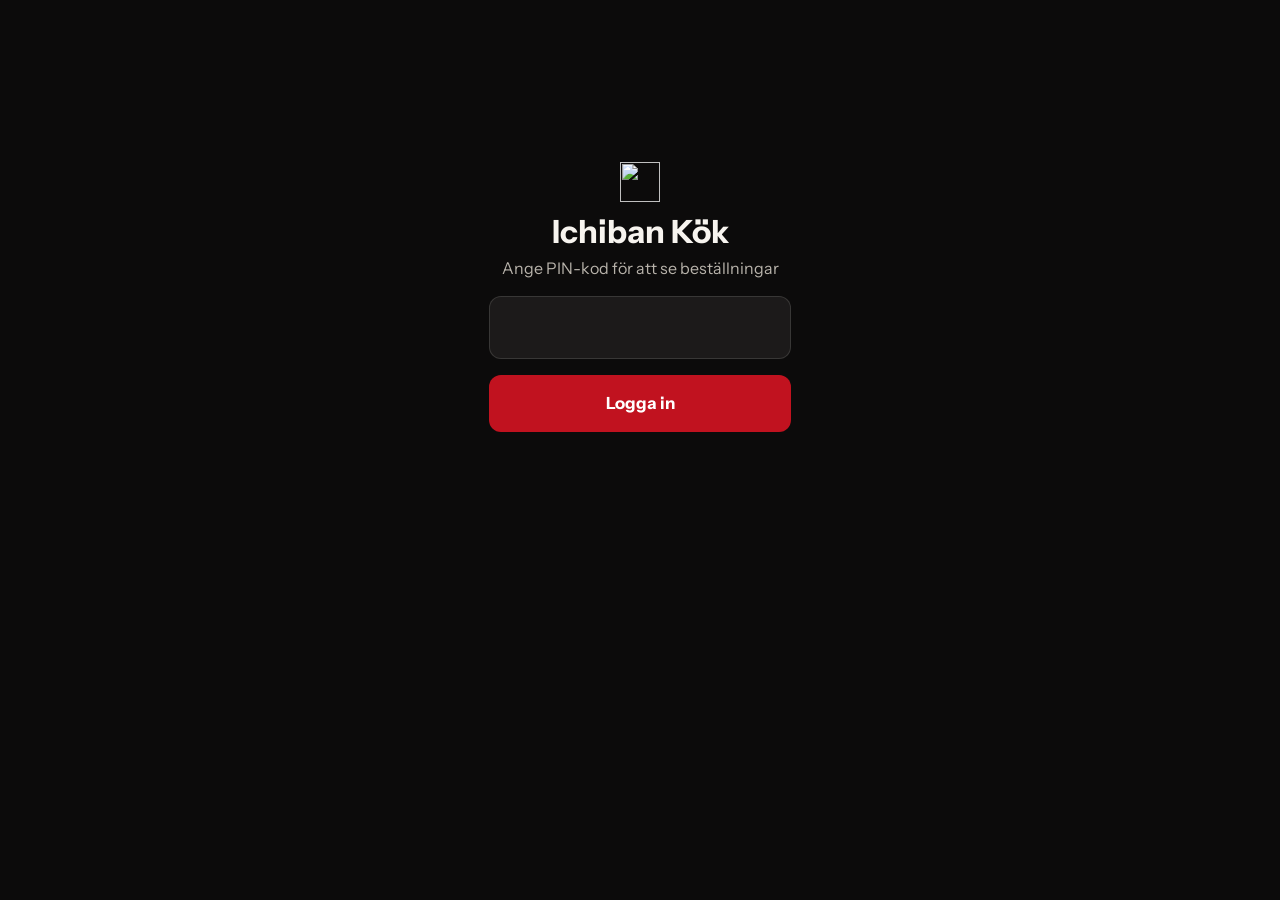
==== admin/index.html @ cff59162 "Match the printed menu: black/crimson palette, chalk display type, 2026 menu updates Design: palette" ====
<!doctype html>
<html lang="sv">
<head>
<meta charset="utf-8">
<meta name="viewport" content="width=device-width, initial-scale=1, viewport-fit=cover">
<title>Ichiban Kök — beställningar</title>
<meta name="robots" content="noindex">
<link rel="manifest" href="/admin/manifest.webmanifest">
<meta name="theme-color" content="#0c0b0b">
<link href="https://fonts.googleapis.com/css2?family=Instrument+Sans:wght@400;500;600;700&display=swap" rel="stylesheet">
<link rel="icon" type="image/png" href="/assets/img/site/favicon.png">
<link rel="apple-touch-icon" href="/assets/img/site/apple-touch-icon.png">
<style>
  :root {
    --bg:#0c0b0b; --raise:#151414; --card:#1c1a1a; --ink:#f7f4ef; --dim:#b8b3ab; --faint:#857f76;
    --aka:#c1121f; --gold:#e2b13c; --ok:#5da96c; --line:rgba(247,244,239,.13);
  }
  * { margin:0; padding:0; box-sizing:border-box; }
  body { background:var(--bg); color:var(--ink); font-family:"Instrument Sans",system-ui,sans-serif; font-size:16px; line-height:1.5; padding-bottom:4rem; }
  header { position:sticky; top:0; z-index:10; display:flex; align-items:center; gap:0.8rem; padding:0.9rem 1.1rem; background:var(--raise); border-bottom:1px solid var(--line); }
  header .seal { width:36px;height:36px;border-radius:6px;background:var(--aka);color:#fff;display:grid;place-items:center;font-weight:700;transform:rotate(-4deg); }
  header h1 { font-size:1.05rem; margin-right:auto; }
  header .dot { width:10px;height:10px;border-radius:99px;background:#777; }
  header .dot.on { background:var(--ok); box-shadow:0 0 8px var(--ok); }
  .tabs { display:flex; gap:0.4rem; padding:0.8rem 1.1rem 0; }
  .tabs button { flex:1; padding:0.65rem; border-radius:10px; border:1px solid var(--line); background:var(--card); color:var(--dim); font:inherit; font-weight:600; }
  .tabs button.active { background:var(--ink); color:var(--bg); border-color:var(--ink); }
  .tabs button .badge { background:var(--aka); color:#fff; border-radius:99px; padding:0 0.5em; margin-left:0.35em; font-size:0.85em; }
  main { padding:1.1rem; display:grid; gap:0.9rem; max-width:760px; margin:0 auto; }
  .card { background:var(--card); border:1px solid var(--line); border-radius:14px; padding:1.1rem; }
  .card.new { border-color:var(--aka); box-shadow:0 0 0 1px var(--aka), 0 8px 30px -12px rgba(207,63,43,.5); animation:pulse 1.2s ease-in-out infinite alternate; }
  @keyframes pulse { from { box-shadow:0 0 0 1px var(--aka); } to { box-shadow:0 0 0 4px var(--aka); } }
  .row { display:flex; justify-content:space-between; align-items:baseline; gap:0.8rem; flex-wrap:wrap; }
  .num { font-size:1.5rem; font-weight:700; }
  .pickup { font-size:1.15rem; font-weight:700; color:var(--gold); }
  .meta { color:var(--dim); font-size:0.92rem; margin-top:0.15rem; }
  .meta a { color:var(--ink); }
  .lines { margin:0.8rem 0; border-top:1px dashed var(--line); padding-top:0.8rem; display:grid; gap:0.3rem; }
  .lines div { display:flex; justify-content:space-between; gap:1rem; }
  .lines .q { color:var(--aka); font-weight:700; min-width:2.6em; }
  .note { background:rgba(201,162,75,.12); border:1px solid rgba(201,162,75,.4); border-radius:9px; padding:0.5rem 0.8rem; margin-top:0.5rem; font-size:0.95rem; }
  .total { font-weight:700; border-top:1px solid var(--line); padding-top:0.6rem; margin-top:0.4rem; display:flex; justify-content:space-between; }
  .paid { color:var(--ok); font-weight:700; font-size:0.9rem; }
  .unpaid { color:var(--gold); font-weight:600; font-size:0.9rem; }
  .actions { display:flex; gap:0.6rem; margin-top:0.9rem; flex-wrap:wrap; }
  .actions button { flex:1; min-width:120px; padding:0.85rem; border-radius:11px; border:none; font:inherit; font-weight:700; font-size:1.02rem; }
  .b-accept { background:var(--aka); color:#fff; }
  .b-ready { background:var(--gold); color:#241d0c; }
  .b-done { background:var(--ok); color:#fff; }
  .b-cancel { background:none; border:1px solid var(--line) !important; color:var(--dim); flex:0 1 auto; }
  .st { font-size:0.78rem; text-transform:uppercase; letter-spacing:0.12em; font-weight:700; padding:0.25rem 0.7rem; border-radius:99px; border:1px solid var(--line); color:var(--dim); }
  .st.new { color:#fff; background:var(--aka); border-color:var(--aka); }
  .st.accepted { color:var(--gold); border-color:var(--gold); }
  .st.ready { color:var(--ok); border-color:var(--ok); }
  .empty { text-align:center; color:var(--faint); padding:3rem 1rem; }
  /* login */
  #login { max-width:340px; margin:18vh auto; text-align:center; padding:0 1.2rem; }
  #login .seal { width:64px;height:64px;border-radius:10px;background:var(--aka);color:#fff;display:grid;place-items:center;font-weight:700;font-size:1.6rem;transform:rotate(-4deg);margin:0 auto 1.2rem; }
  #login input { width:100%; padding:1rem; font-size:1.6rem; text-align:center; letter-spacing:0.5em; background:var(--card); color:var(--ink); border:1px solid var(--line); border-radius:12px; margin:1rem 0; }
  #login button { width:100%; padding:1rem; border-radius:12px; border:none; background:var(--aka); color:#fff; font:inherit; font-weight:700; font-size:1.05rem; }
  #login .err { color:var(--aka); min-height:1.4em; margin-top:0.6rem; }
  /* sound gate */
  #soundgate { position:fixed; inset:0; background:rgba(23,19,16,.92); z-index:50; display:none; place-items:center; text-align:center; padding:1.5rem; }
  #soundgate.show { display:grid; }
  #soundgate button { padding:1.1rem 2.2rem; font-size:1.15rem; border-radius:14px; border:none; background:var(--aka); color:#fff; font-weight:700; }
  #soundgate p { color:var(--dim); margin-top:1rem; max-width:34ch; }
</style>
</head>
<body>

<div id="login" hidden>
  <img class="logo-badge" src="/assets/img/site/logo-192.png" alt="" style="width:40px;height:40px">
  <h1>Ichiban Kök</h1>
  <p style="color:var(--dim)">Ange PIN-kod för att se beställningar</p>
  <input id="pin" type="password" inputmode="numeric" autocomplete="current-password" maxlength="12" aria-label="PIN-kod">
  <button id="login-btn">Logga in</button>
  <p class="err" id="login-err"></p>
</div>

<div id="app" hidden>
  <header>
    <img class="logo-badge" src="/assets/img/site/logo.png" alt="" style="width:96px;height:96px;margin:0 auto 1.2rem;display:block">
    <h1>Ichiban Kök</h1>
    <span id="clock" style="color:var(--dim);font-variant-numeric:tabular-nums"></span>
    <div class="dot" id="conn" title="Anslutning"></div>
  </header>
  <div class="tabs">
    <button id="tab-orders" class="active">Beställningar<span class="badge" id="badge-orders" hidden></span></button>
    <button id="tab-bookings">Bokningar<span class="badge" id="badge-bookings" hidden></span></button>
  </div>
  <main id="list"></main>
</div>

<div id="soundgate">
  <div>
    <button id="soundgate-btn">🔔 Aktivera larmljud</button>
    <p>Tryck en gång så att surfplattan/telefonen får spela larm när nya beställningar kommer in. Lägg gärna till sidan på hemskärmen.</p>
  </div>
</div>

<script src="/admin/app.js"></script>
</body>
</html>
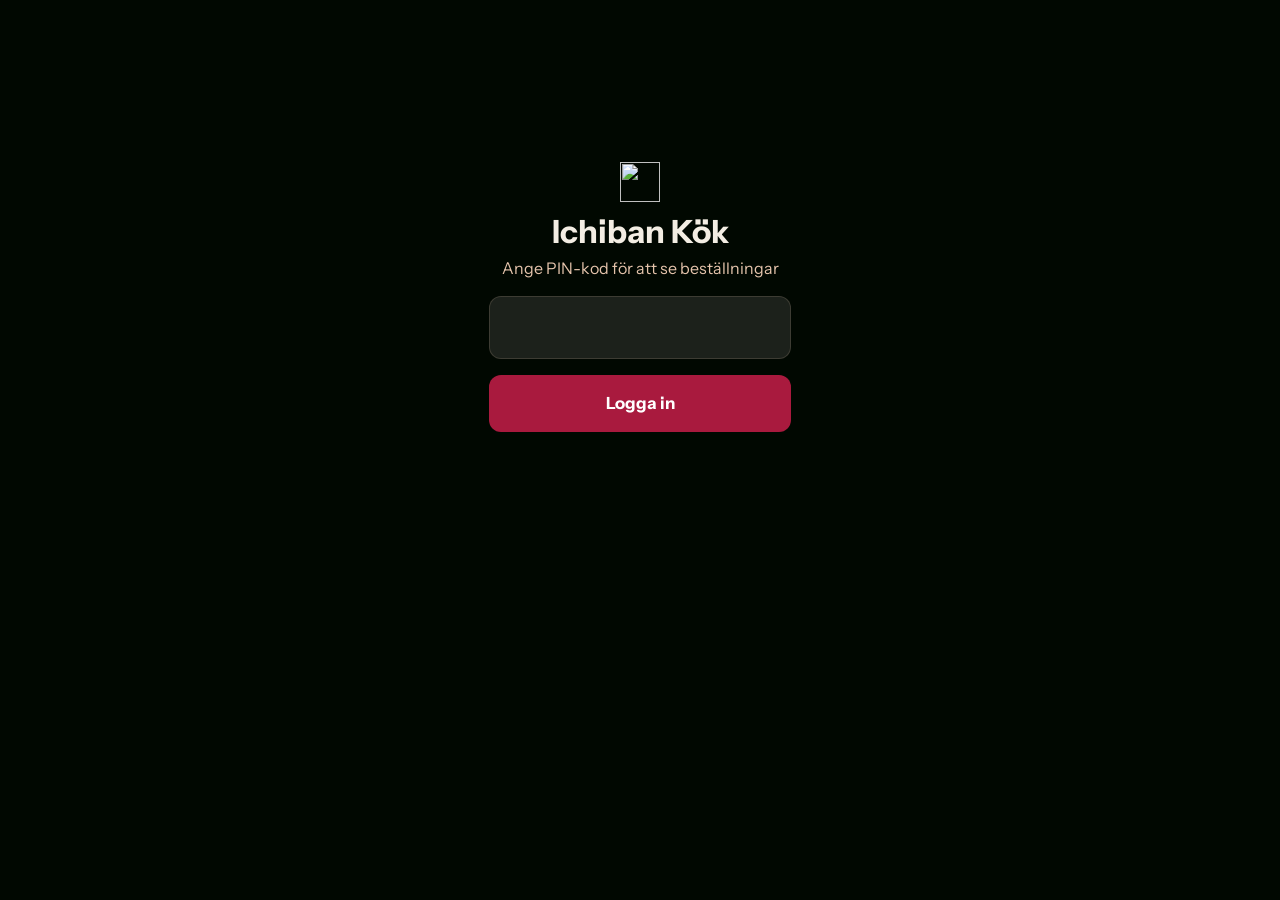
==== commit 45e68fc4: "Burgundy brand palette (#8A0018 on #010801) + Saturday hours back to 13-21 Palette per owner's direc" ====
--- a/admin/index.html
+++ b/admin/index.html
@@ -6,14 +6,14 @@
 <title>Ichiban Kök — beställningar</title>
 <meta name="robots" content="noindex">
 <link rel="manifest" href="/admin/manifest.webmanifest">
-<meta name="theme-color" content="#0c0b0b">
+<meta name="theme-color" content="#010801">
 <link href="https://fonts.googleapis.com/css2?family=Instrument+Sans:wght@400;500;600;700&display=swap" rel="stylesheet">
 <link rel="icon" type="image/png" href="/assets/img/site/favicon.png">
 <link rel="apple-touch-icon" href="/assets/img/site/apple-touch-icon.png">
 <style>
   :root {
-    --bg:#0c0b0b; --raise:#151414; --card:#1c1a1a; --ink:#f7f4ef; --dim:#b8b3ab; --faint:#857f76;
-    --aka:#c1121f; --gold:#e2b13c; --ok:#5da96c; --line:rgba(247,244,239,.13);
+    --bg:#010801; --raise:#10140f; --card:#1c211b; --ink:#f3ede3; --dim:#e5c4ac; --faint:#948a7b;
+    --aka:#a91a3e; --gold:#e2b13c; --ok:#5da96c; --line:rgba(229,196,172,.16);
   }
   * { margin:0; padding:0; box-sizing:border-box; }
   body { background:var(--bg); color:var(--ink); font-family:"Instrument Sans",system-ui,sans-serif; font-size:16px; line-height:1.5; padding-bottom:4rem; }
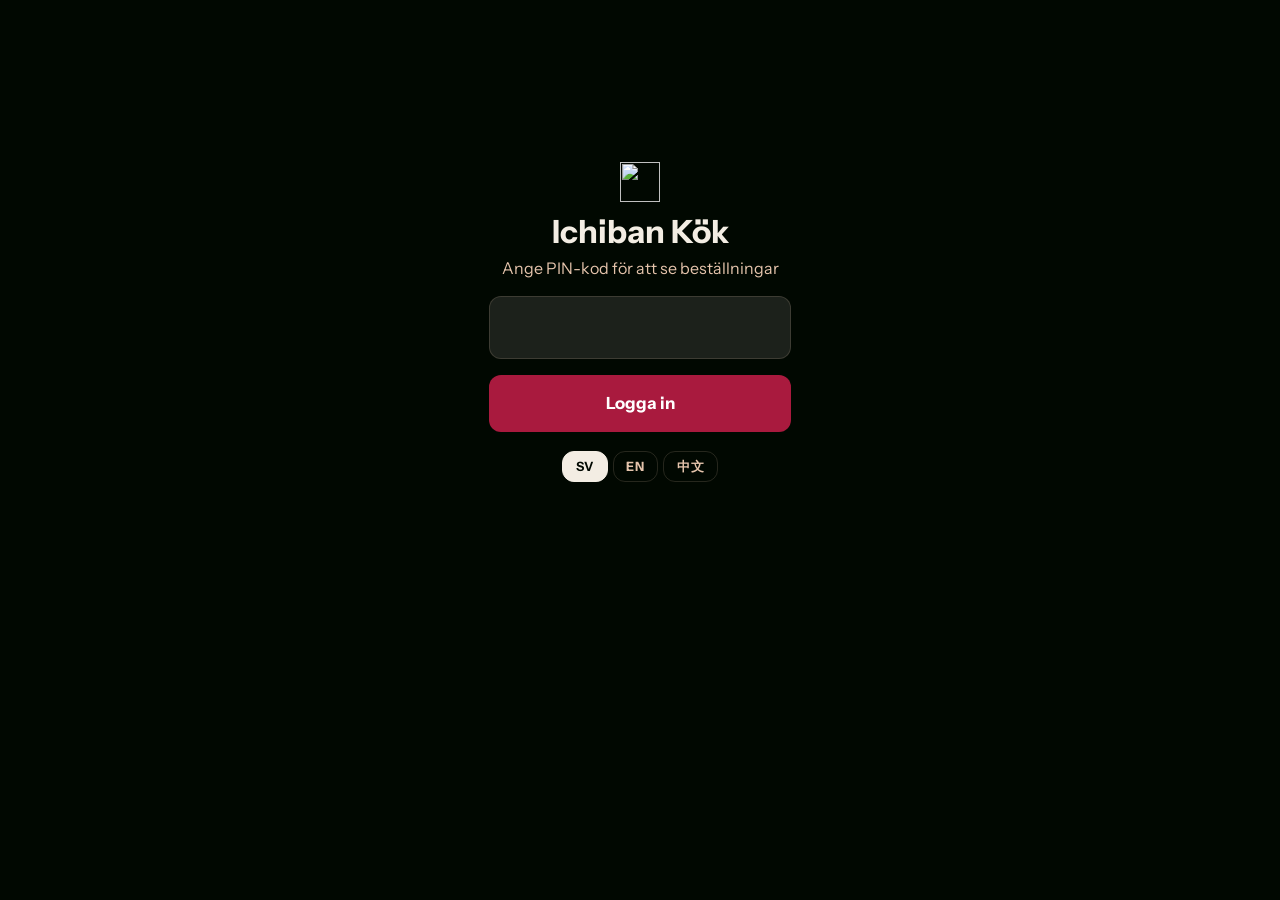
==== commit 50f1efba: "Kitchen dashboard in Swedish, English and Chinese with a per-device switch Full dictionary for every" ====
--- a/admin/index.html
+++ b/admin/index.html
@@ -43,6 +43,18 @@
   .paid { color:var(--ok); font-weight:700; font-size:0.9rem; }
   .unpaid { color:var(--gold); font-weight:600; font-size:0.9rem; }
   .actions { display:flex; gap:0.6rem; margin-top:0.9rem; flex-wrap:wrap; }
+  .langs { display:flex; gap:0.3rem; justify-content:center; }
+  .langs button { background:none; border:1px solid var(--line); color:var(--dim); border-radius:999px; padding:0.3rem 0.7rem; font:inherit; font-size:0.8rem; font-weight:700; letter-spacing:0.05em; }
+  .langs button.active { background:var(--ink); color:var(--bg); border-color:var(--ink); }
+  .hours-form { display:grid; gap:0.7rem; }
+  .hours-form label { display:grid; gap:0.25rem; font-size:0.9rem; color:var(--dim); }
+  .hours-form input { font:inherit; padding:0.65rem 0.8rem; border-radius:10px; border:1px solid var(--line); background:var(--bg); color:var(--ink); }
+  .hours-form .two { display:grid; grid-template-columns:1fr 1fr; gap:0.7rem; }
+  .hours-form button { padding:0.85rem; border-radius:11px; border:none; background:var(--aka); color:#fff; font:inherit; font-weight:700; font-size:1.02rem; }
+  .closure { display:flex; justify-content:space-between; align-items:center; gap:0.8rem; }
+  .closure .when { font-weight:700; font-size:1.05rem; }
+  .closure .msg { color:var(--dim); font-size:0.92rem; }
+  .closure .del { background:none; border:1px solid var(--line); color:var(--ink); border-radius:9px; padding:0.45rem 0.7rem; font:inherit; }
   .actions button { flex:1; min-width:120px; padding:0.85rem; border-radius:11px; border:none; font:inherit; font-weight:700; font-size:1.02rem; }
   .b-accept { background:var(--aka); color:#fff; }
   .b-ready { background:var(--gold); color:#241d0c; }
@@ -59,6 +71,8 @@
   #login input { width:100%; padding:1rem; font-size:1.6rem; text-align:center; letter-spacing:0.5em; background:var(--card); color:var(--ink); border:1px solid var(--line); border-radius:12px; margin:1rem 0; }
   #login button { width:100%; padding:1rem; border-radius:12px; border:none; background:var(--aka); color:#fff; font:inherit; font-weight:700; font-size:1.05rem; }
   #login .err { color:var(--aka); min-height:1.4em; margin-top:0.6rem; }
+  #login .langs button { width:auto; padding:0.3rem 0.8rem; font-size:0.8rem; background:none; color:var(--dim); border:1px solid var(--line); }
+  #login .langs button.active { background:var(--ink); color:var(--bg); border-color:var(--ink); }
   /* sound gate */
   #soundgate { position:fixed; inset:0; background:rgba(23,19,16,.92); z-index:50; display:none; place-items:center; text-align:center; padding:1.5rem; }
   #soundgate.show { display:grid; }
@@ -70,31 +84,34 @@
 
 <div id="login" hidden>
   <img class="logo-badge" src="/assets/img/site/logo-192.png" alt="" style="width:40px;height:40px">
-  <h1>Ichiban Kök</h1>
-  <p style="color:var(--dim)">Ange PIN-kod för att se beställningar</p>
+  <h1 data-i18n="title">Ichiban Kök</h1>
+  <p style="color:var(--dim)" data-i18n="login.hint">Ange PIN-kod för att se beställningar</p>
   <input id="pin" type="password" inputmode="numeric" autocomplete="current-password" maxlength="12" aria-label="PIN-kod">
-  <button id="login-btn">Logga in</button>
+  <button id="login-btn" data-i18n="login.btn">Logga in</button>
+  <div class="langs" style="margin-top:1.2rem"></div>
   <p class="err" id="login-err"></p>
 </div>
 
 <div id="app" hidden>
   <header>
     <img class="logo-badge" src="/assets/img/site/logo.png" alt="" style="width:96px;height:96px;margin:0 auto 1.2rem;display:block">
-    <h1>Ichiban Kök</h1>
+    <h1 data-i18n="title">Ichiban Kök</h1>
+    <div class="langs"></div>
     <span id="clock" style="color:var(--dim);font-variant-numeric:tabular-nums"></span>
     <div class="dot" id="conn" title="Anslutning"></div>
   </header>
   <div class="tabs">
-    <button id="tab-orders" class="active">Beställningar<span class="badge" id="badge-orders" hidden></span></button>
-    <button id="tab-bookings">Bokningar<span class="badge" id="badge-bookings" hidden></span></button>
+    <button id="tab-orders" class="active"><span data-i18n="tab.orders">Beställningar</span><span class="badge" id="badge-orders" hidden></span></button>
+    <button id="tab-bookings"><span data-i18n="tab.bookings">Bokningar</span><span class="badge" id="badge-bookings" hidden></span></button>
+    <button id="tab-hours"><span data-i18n="tab.hours">Öppettider</span></button>
   </div>
   <main id="list"></main>
 </div>
 
 <div id="soundgate">
   <div>
-    <button id="soundgate-btn">🔔 Aktivera larmljud</button>
-    <p>Tryck en gång så att surfplattan/telefonen får spela larm när nya beställningar kommer in. Lägg gärna till sidan på hemskärmen.</p>
+    <button id="soundgate-btn" data-i18n="sound.btn">🔔 Aktivera larmljud</button>
+    <p data-i18n="sound.p">Tryck en gång så att surfplattan/telefonen får spela larm när nya beställningar kommer in. Lägg gärna till sidan på hemskärmen.</p>
   </div>
 </div>
 
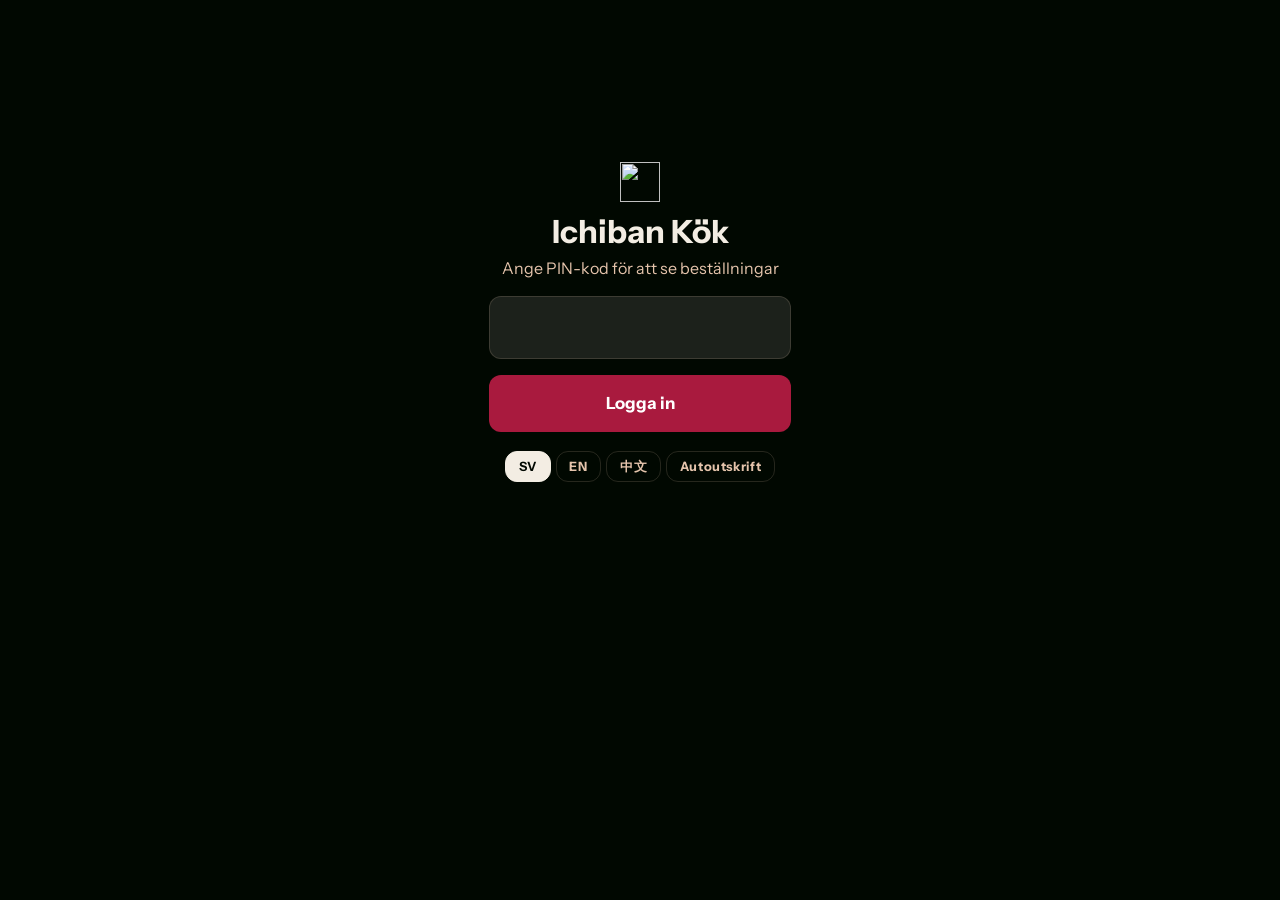
==== commit db900886: "Kitchen ticket printing for the Star TSP143III (print button + auto-print toggle) 80mm ticket (order" ====
--- a/admin/index.html
+++ b/admin/index.html
@@ -38,6 +38,59 @@
   .lines { margin:0.8rem 0; border-top:1px dashed var(--line); padding-top:0.8rem; display:grid; gap:0.3rem; }
   .lines div { display:flex; justify-content:space-between; gap:1rem; }
   .lines .q { color:var(--aka); font-weight:700; min-width:2.6em; }
+  .lines .line-hot { background:rgba(230,126,34,.18); border-radius:8px; margin:0.1rem -0.5rem; padding:0.1rem 0.5rem; }
+  /* history + search */
+  .search-bar { display:flex; gap:0.6rem; padding:0.9rem 1.1rem 0; max-width:760px; margin:0 auto; flex-wrap:wrap; }
+  .search-bar input, .search-bar select { flex:1; min-width:140px; padding:0.7rem 0.9rem; border-radius:10px; border:1px solid var(--line); background:var(--card); color:var(--ink); font:inherit; }
+  .hrow { display:flex; align-items:center; gap:0.9rem; background:var(--card); border:1px solid var(--line); border-radius:12px; padding:0.8rem 1rem; cursor:pointer; }
+  .hrow:hover { border-color:var(--aka); }
+  .hrow .hnum { font-weight:800; font-size:1.15rem; min-width:3.2em; }
+  .hrow .hmeta { flex:1; min-width:0; } .hrow .hmeta .hname { font-weight:600; } .hrow .hmeta .hsub { color:var(--dim); font-size:0.85rem; }
+  .hrow .htot { font-weight:700; white-space:nowrap; }
+  .hrow .st { flex:none; }
+  .mlist { padding:1rem; max-width:760px; margin:0 auto; }
+  .mlist h3 { margin:1.3rem 0 0.5rem; font-size:0.95rem; color:var(--dim); letter-spacing:0.02em; }
+  .mrow { display:flex; align-items:center; gap:0.7rem; background:var(--card); border:1px solid var(--line); border-radius:10px; padding:0.5rem 0.7rem; margin-bottom:0.4rem; }
+  .mrow img { width:40px; height:40px; border-radius:7px; object-fit:cover; flex:none; background:var(--bg); }
+  .mrow .mname { flex:1; min-width:0; font-weight:600; }
+  .mrow.is-sold { opacity:0.62; } .mrow.is-hidden .mname { text-decoration:line-through; opacity:0.6; }
+  .mrow input.mprice { width:74px; padding:0.45rem 0.5rem; border-radius:8px; border:1px solid var(--line); background:var(--bg); color:var(--ink); font:inherit; text-align:right; }
+  .mrow .mkr { color:var(--faint); font-size:0.85rem; }
+  .mrow .mtog { padding:0.45rem 0.7rem; border-radius:8px; border:1px solid var(--line); background:none; color:var(--dim); font:inherit; font-size:0.85rem; font-weight:700; white-space:nowrap; }
+  .mrow .mtog.sold.on { background:var(--aka); color:#fff; border-color:var(--aka); }
+  .mrow .mtog.hide.on { background:var(--faint); color:var(--bg); border-color:var(--faint); }
+  .hlist { padding:1.1rem; display:grid; gap:0.6rem; max-width:760px; margin:0 auto; }
+  .muted-center { text-align:center; color:var(--faint); padding:2.5rem 1rem; }
+  /* detail modal */
+  .modal { position:fixed; inset:0; z-index:60; background:rgba(6,5,4,.72); display:grid; place-items:start center; padding:3vh 1rem; overflow-y:auto; }
+  .modal[hidden] { display:none; }
+  .modal-card { position:relative; width:min(760px,100%); background:var(--bg); border:1px solid var(--line); border-radius:16px; padding:1.6rem 1.4rem; box-shadow:0 30px 80px -30px rgba(0,0,0,.8); }
+  .modal-close { position:absolute; top:0.7rem; right:0.7rem; width:40px; height:40px; border-radius:10px; border:1px solid var(--line); background:none; color:var(--ink); font-size:1.5rem; line-height:1; }
+  .d-head { display:flex; align-items:center; gap:0.7rem; flex-wrap:wrap; margin-bottom:0.2rem; }
+  .d-head .num { font-size:1.8rem; font-weight:800; }
+  .d-placed { color:var(--dim); font-size:0.9rem; margin-bottom:1.2rem; }
+  .d-grid { display:grid; grid-template-columns:1.4fr 1fr; gap:1.4rem; }
+  @media (max-width:640px){ .d-grid { grid-template-columns:1fr; } }
+  .d-sec h4 { font-size:0.72rem; text-transform:uppercase; letter-spacing:0.16em; color:var(--faint); margin:0 0 0.6rem; }
+  .d-sec { margin-bottom:1.3rem; }
+  .d-item { display:flex; align-items:center; gap:0.8rem; padding:0.4rem 0; }
+  .d-item img { width:46px; height:46px; border-radius:8px; object-fit:cover; flex:none; background:var(--card); }
+  .d-item .di-q { color:var(--aka); font-weight:700; }
+  .d-item .di-name { flex:1; } .d-item .di-tot { font-weight:600; white-space:nowrap; }
+  .d-item.hot { background:rgba(230,126,34,.14); border-radius:8px; padding:0.4rem 0.5rem; margin:0 -0.5rem; }
+  .pay-row { display:flex; justify-content:space-between; padding:0.2rem 0; color:var(--dim); }
+  .pay-row.total { color:var(--ink); font-weight:700; border-top:1px solid var(--line); margin-top:0.3rem; padding-top:0.5rem; }
+  .pay-paid { color:var(--ok); font-weight:700; } .pay-unpaid { color:var(--gold); font-weight:600; }
+  .pay-ref { color:var(--faint); font-size:0.8rem; word-break:break-all; margin-top:0.3rem; }
+  .info-row { margin:0.15rem 0; } .info-row a { color:var(--ink); }
+  .info-row .lbl { color:var(--faint); font-size:0.8rem; }
+  .timeline { list-style:none; padding:0; margin:0; }
+  .timeline li { display:flex; gap:0.7rem; align-items:baseline; padding:0.2rem 0; }
+  .timeline li::before { content:''; width:8px; height:8px; border-radius:50%; background:var(--aka); flex:none; transform:translateY(1px); }
+  .timeline .tl-ev { flex:1; } .timeline .tl-t { color:var(--faint); font-size:0.85rem; font-variant-numeric:tabular-nums; }
+  .d-actions { display:flex; gap:0.6rem; flex-wrap:wrap; margin-top:0.6rem; }
+  .d-actions button { flex:1; min-width:130px; padding:0.85rem; border-radius:11px; border:none; font:inherit; font-weight:700; font-size:1.02rem; }
+  .hot-banner { background:rgba(230,126,34,.16); border:1px solid rgba(230,126,34,.6); color:#f0a860; border-radius:10px; padding:0.55rem 0.85rem; margin:0.7rem 0 0.3rem; font-weight:700; font-size:1rem; line-height:1.35; }
   .note { background:rgba(201,162,75,.12); border:1px solid rgba(201,162,75,.4); border-radius:9px; padding:0.5rem 0.8rem; margin-top:0.5rem; font-size:0.95rem; }
   .total { font-weight:700; border-top:1px solid var(--line); padding-top:0.6rem; margin-top:0.4rem; display:flex; justify-content:space-between; }
   .paid { color:var(--ok); font-weight:700; font-size:0.9rem; }
@@ -78,6 +131,22 @@
   #soundgate.show { display:grid; }
   #soundgate button { padding:1.1rem 2.2rem; font-size:1.15rem; border-radius:14px; border:none; background:var(--aka); color:#fff; font-weight:700; }
   #soundgate p { color:var(--dim); margin-top:1rem; max-width:34ch; }
+  /* kitchen ticket printing (80mm Bluetooth Star printer via the tablet's print) */
+  #print-area { display:none; }
+  @media print {
+    body * { visibility:hidden; }
+    #print-area, #print-area * { visibility:visible; }
+    #print-area { display:block; position:absolute; left:0; top:0; width:100%; color:#000; font-family:'Courier New',monospace; }
+    .ticket { width:72mm; padding:2mm 1mm; font-size:12pt; line-height:1.35; }
+    .ticket .t-num { font-size:26pt; font-weight:bold; text-align:center; margin:2mm 0; }
+    .ticket .t-sub { text-align:center; font-size:11pt; margin-bottom:2mm; }
+    .ticket hr { border:0; border-top:1px dashed #000; margin:2mm 0; }
+    .ticket .t-line { display:flex; justify-content:space-between; gap:4mm; font-size:13pt; margin:1mm 0; }
+    .ticket .t-hot { font-weight:bold; }
+    .ticket .t-note { margin-top:2mm; font-weight:bold; }
+    .ticket .t-cust { margin-top:2mm; font-size:11pt; }
+  }
+  .b-print { background:var(--card); color:var(--ink); border:1px solid var(--line); }
 </style>
 </head>
 <body>
@@ -104,8 +173,19 @@
     <button id="tab-orders" class="active"><span data-i18n="tab.orders">Beställningar</span><span class="badge" id="badge-orders" hidden></span></button>
     <button id="tab-bookings"><span data-i18n="tab.bookings">Bokningar</span><span class="badge" id="badge-bookings" hidden></span></button>
     <button id="tab-hours"><span data-i18n="tab.hours">Öppettider</span></button>
+    <button id="tab-history"><span data-i18n="tab.history">Historik</span></button>
+    <button id="tab-menu"><span data-i18n="tab.menu">Meny</span></button>
   </div>
   <main id="list"></main>
+</div>
+
+<div id="print-area" aria-hidden="true"></div>
+
+<div id="detail" class="modal" hidden>
+  <div class="modal-card">
+    <button class="modal-close" id="detail-close" aria-label="Close">&times;</button>
+    <div id="detail-body"></div>
+  </div>
 </div>
 
 <div id="soundgate">
